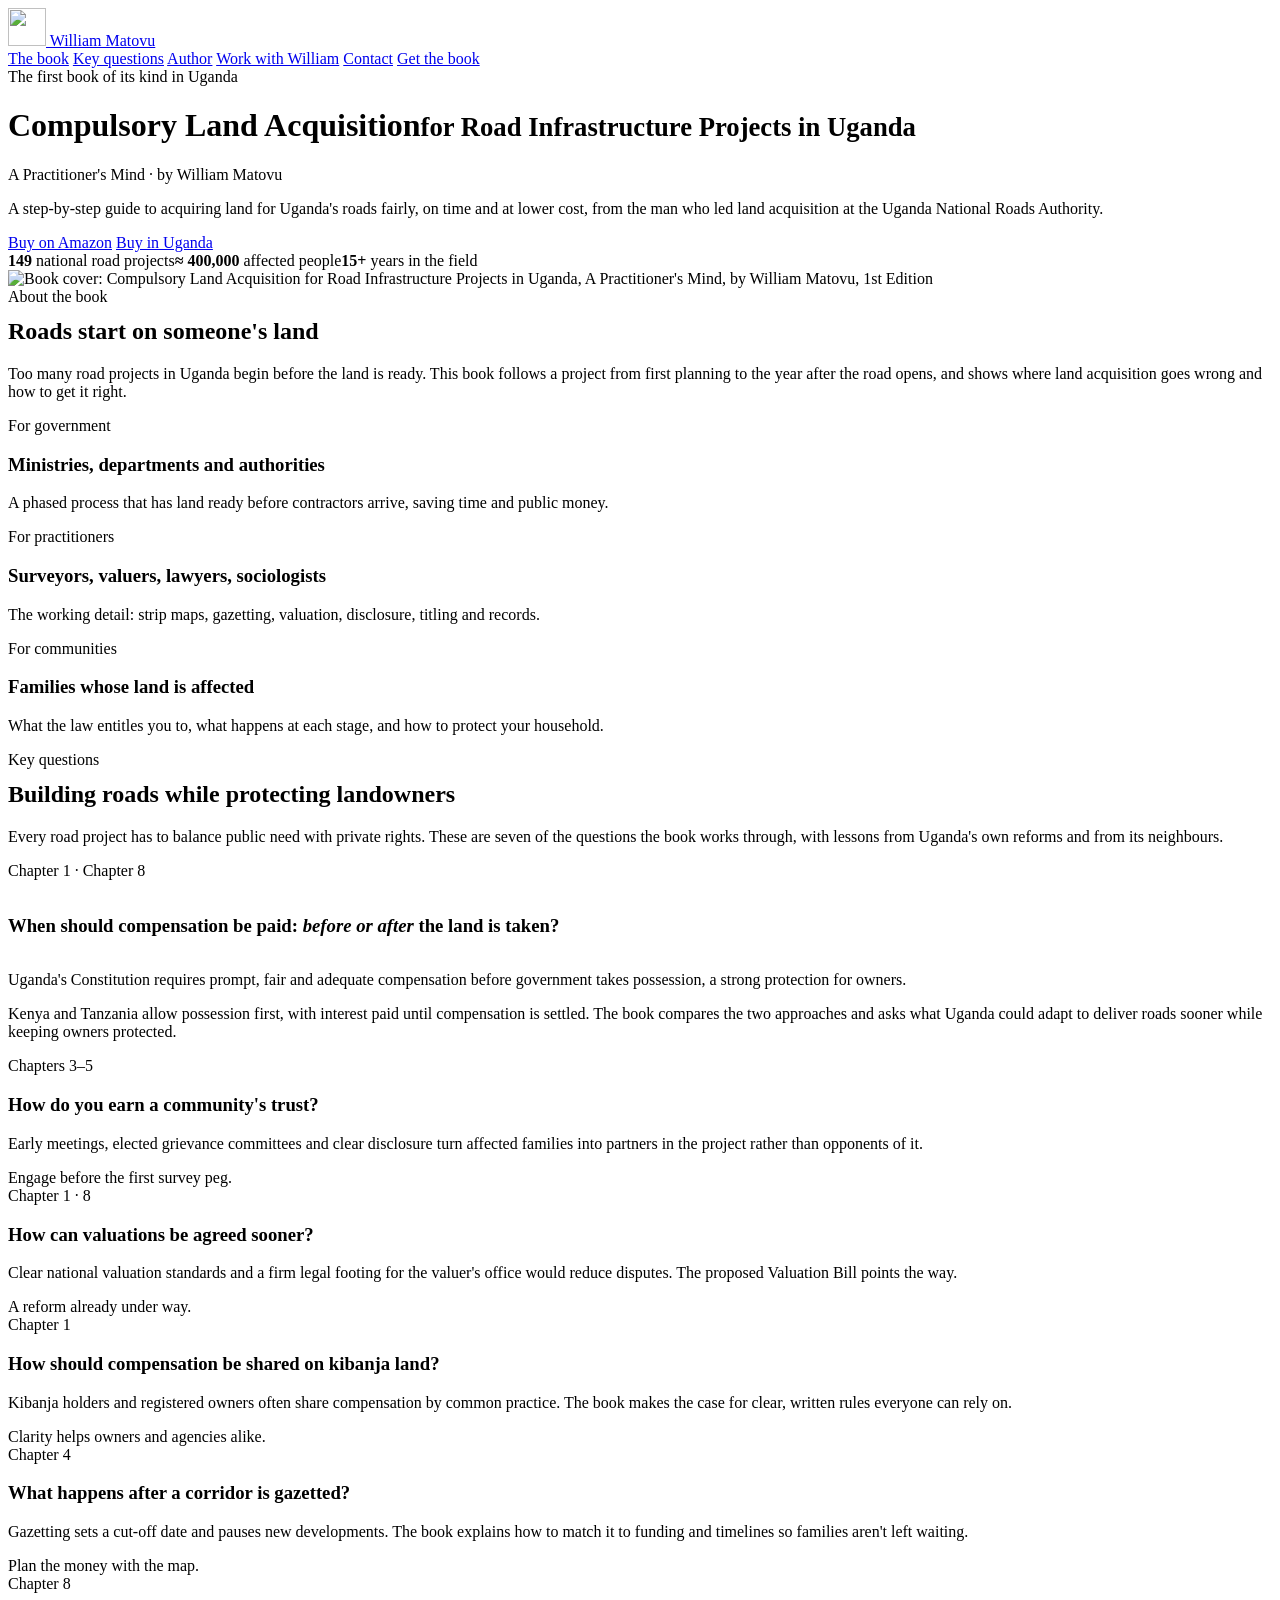
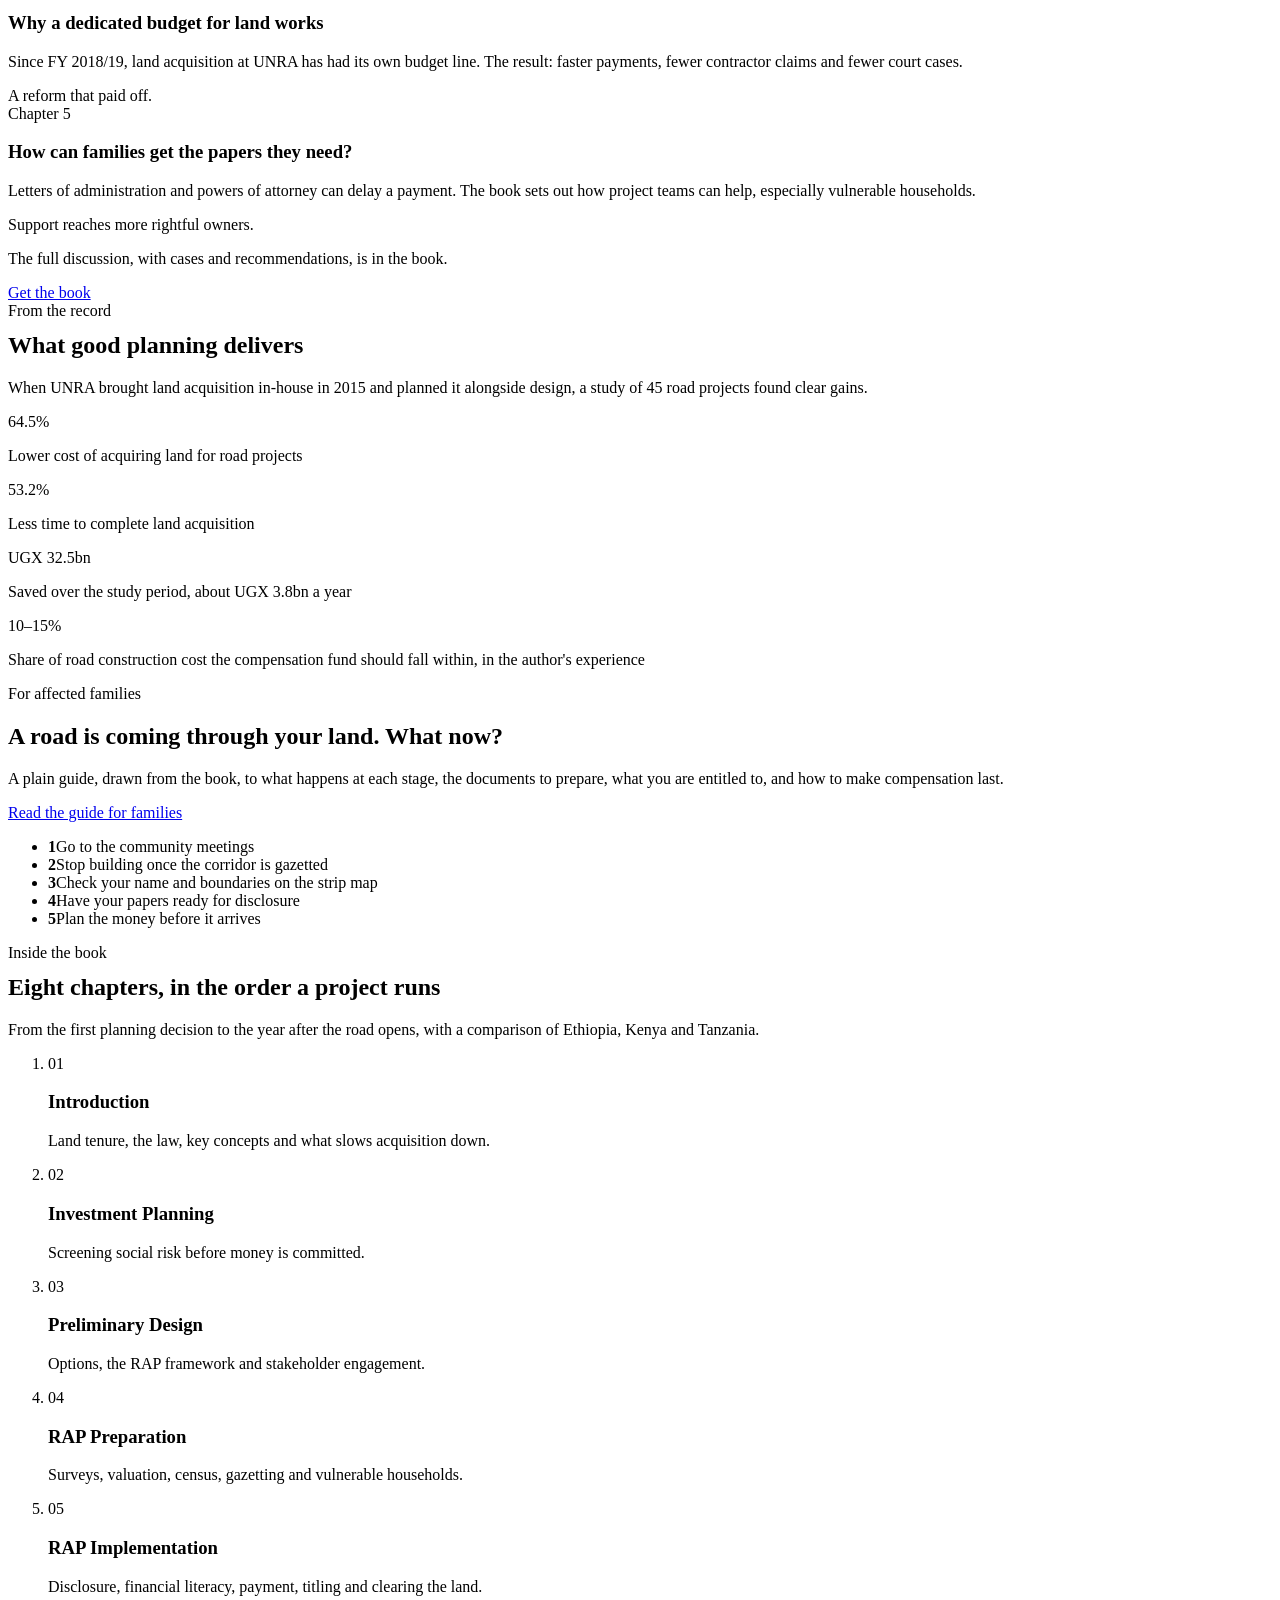
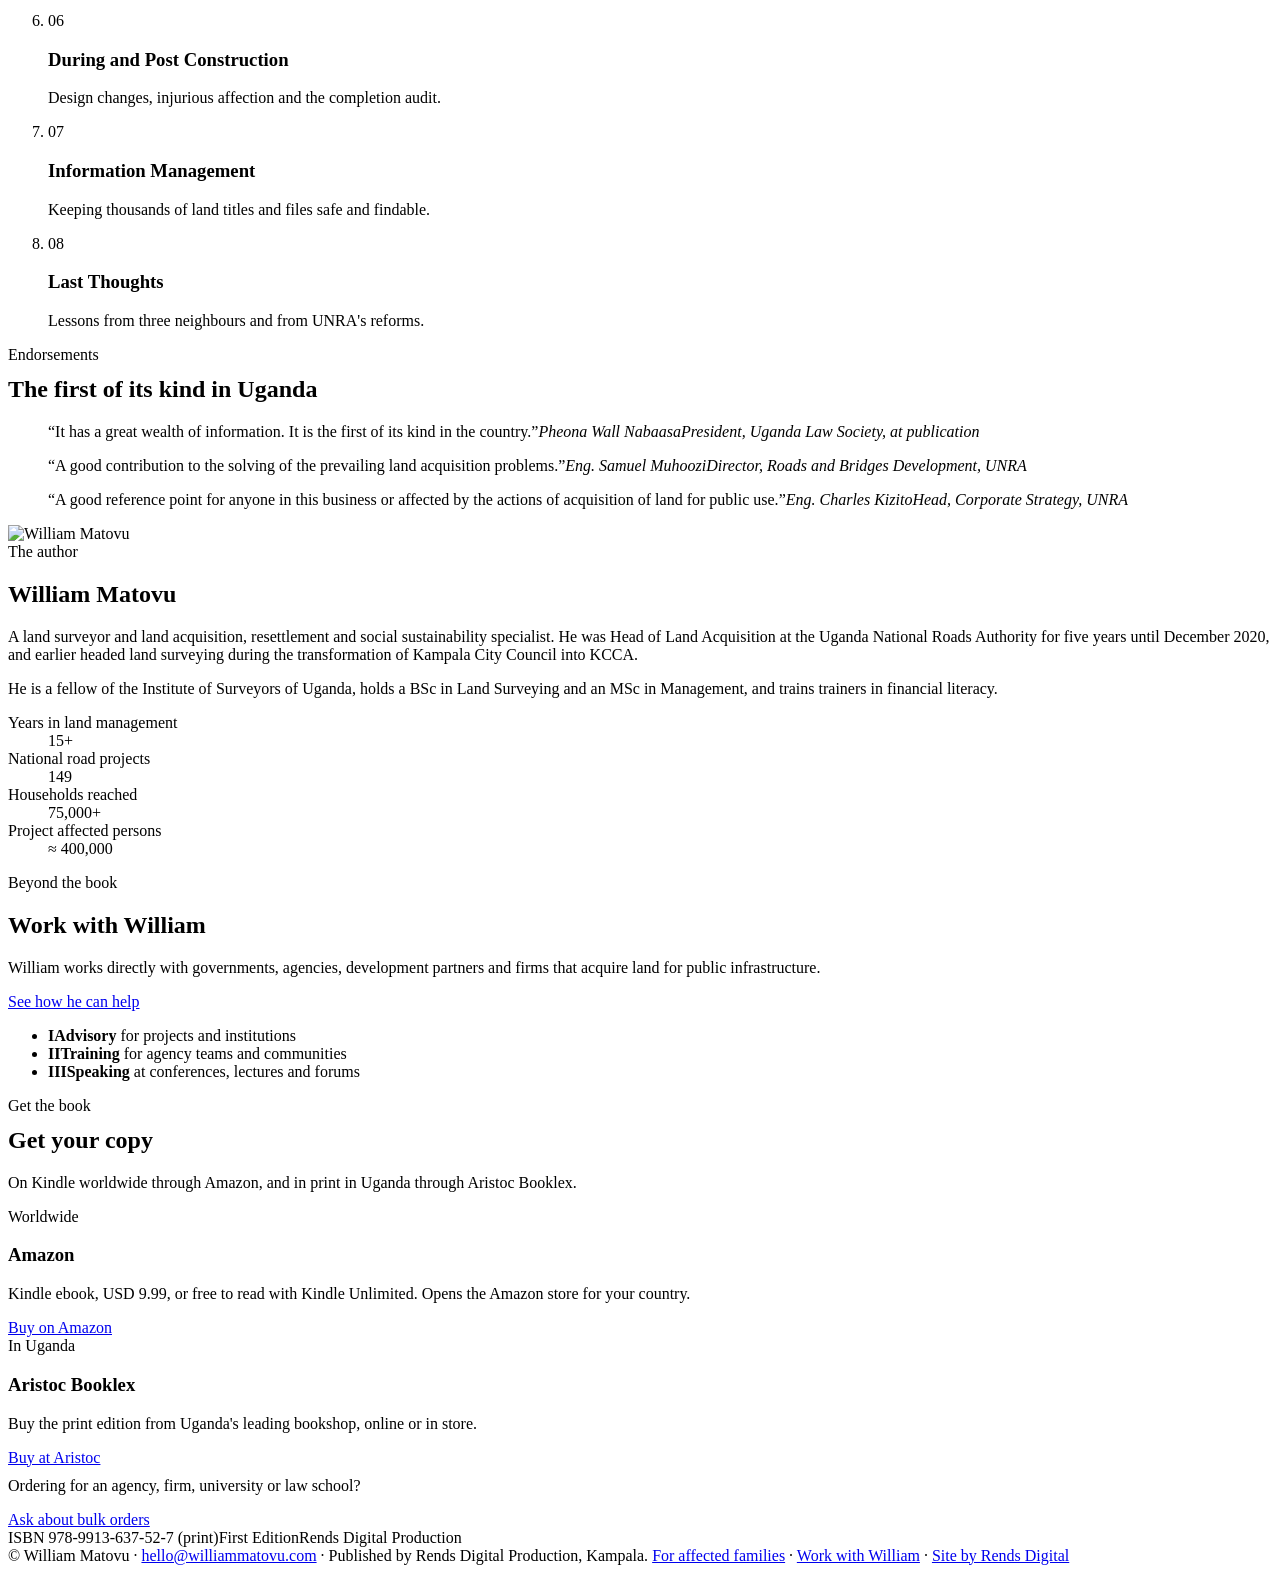
==== site/index.html @ c959d5c9 "Merge branch 'main' into launch # Conflicts: #	site/.htaccess" ====
<!doctype html>
<html lang="en">
<head>
<meta charset="utf-8">
<meta name="viewport" content="width=device-width, initial-scale=1, viewport-fit=cover">
<title>Compulsory Land Acquisition in Uganda | William Matovu</title>
<!-- The site's permanent home. Staging on book.rendsmedia.com uses the same URLs. -->
<link rel="canonical" href="https://williammatovu.com/">
<!-- Kept off Google until the author approves. Remove this line to go public. -->
<meta name="robots" content="noindex, nofollow">
<meta name="description" content="A practitioner's guide to compulsory land acquisition for road projects in Uganda, by former UNRA Head of Land Acquisition William Matovu.">
<meta property="og:title" content="Compulsory Land Acquisition for Road Infrastructure Projects in Uganda">
<meta property="og:description" content="A practitioner's guide to acquiring land for Uganda's roads fairly, on time and at lower cost. A book by William Matovu.">
<meta property="og:type" content="book">
<meta property="og:url" content="https://williammatovu.com/">
<meta property="og:site_name" content="William Matovu">
<meta property="book:author" content="William Matovu">
<meta property="book:isbn" content="9789913637527">
<meta name="theme-color" content="#282f41">
<link rel="icon" href="/favicon.ico" sizes="48x48">
<link rel="icon" href="/assets/brand/favicon.svg" type="image/svg+xml">
<link rel="apple-touch-icon" href="/assets/brand/apple-touch-icon.png">
<meta property="og:image" content="https://williammatovu.com/assets/cover-1040.jpg">
<link rel="preconnect" href="https://fonts.googleapis.com">
<link rel="preconnect" href="https://fonts.gstatic.com" crossorigin>
<link rel="stylesheet" href="https://fonts.googleapis.com/css2?family=Cinzel:wght@600;700&family=Montserrat:wght@500;600;700;800&family=Newsreader:ital,opsz,wght@0,6..72,400..600;1,6..72,400..500&display=swap">
<link rel="stylesheet" href="/assets/css/site.css?v=dev">
</head>
<body>
<header class="top">
  <div class="wrap">
    <a class="mark" href="/" aria-label="William Matovu, home">
      <img src="/assets/brand/wm-mark-on-dark.svg" width="38" height="38" alt="">
      William Matovu
    </a>
    <nav aria-label="Main">
      <a href="/#about">The book</a>
      <a href="/#debates">Key questions</a>
      <a href="/#author">Author</a>
      <a href="/work-with-william">Work with William</a>
      <a href="/contact">Contact</a>
      <a class="btn btn-red" href="/#buy">Get the book</a>
    </nav>
  </div>
</header>

<main id="top">
<div class="hero">
  <div class="wrap">
    <div>
      <span class="eyebrow">The first book of its kind in Uganda</span>
      <h1>Compulsory Land Acquisition<small>for Road Infrastructure Projects in Uganda</small></h1>
      <p class="sub">A Practitioner's Mind · by William Matovu</p>
      <p class="lede">A step-by-step guide to acquiring land for Uganda's roads fairly, on time and at lower cost, from the man who led land acquisition at the Uganda National Roads Authority.</p>
      <div class="ctas">
        <a class="btn btn-red" data-amazon href="https://www.amazon.com/dp/B0B9K66JQT" target="_blank" rel="noopener">Buy on Amazon</a>
        <a class="btn" href="#buy">Buy in Uganda</a>
      </div>
      <div class="meta"><span><b>149</b> national road projects</span><span><b>≈ 400,000</b> affected people</span><span><b>15+</b> years in the field</span></div>
    </div>
    <div class="coverwrap">
      <picture>
        <source type="image/webp" srcset="/assets/cover-520.webp 520w, /assets/cover-1040.webp 1040w" sizes="(max-width: 860px) 270px, 360px">
        <img class="cover" src="/assets/cover-520.jpg" srcset="/assets/cover-520.jpg 520w, /assets/cover-1040.jpg 1040w" sizes="(max-width: 860px) 270px, 360px" width="1039" height="1476" alt="Book cover: Compulsory Land Acquisition for Road Infrastructure Projects in Uganda, A Practitioner's Mind, by William Matovu, 1st Edition" fetchpriority="high">
      </picture>
    </div>
  </div>
</div>

<section id="about">
  <div class="wrap">
    <div class="head">
      <div><span class="eyebrow">About the book</span><h2 style="margin-top:12px">Roads start on someone's land</h2></div>
      <p>Too many road projects in Uganda begin before the land is ready. This book follows a project from first planning to the year after the road opens, and shows where land acquisition goes wrong and how to get it right.</p>
    </div>
    <div class="who">
      <div><span class="eyebrow">For government</span><h3>Ministries, departments and authorities</h3><p>A phased process that has land ready before contractors arrive, saving time and public money.</p></div>
      <div><span class="eyebrow">For practitioners</span><h3>Surveyors, valuers, lawyers, sociologists</h3><p>The working detail: strip maps, gazetting, valuation, disclosure, titling and records.</p></div>
      <div><span class="eyebrow">For communities</span><h3>Families whose land is affected</h3><p>What the law entitles you to, what happens at each stage, and how to protect your household.</p></div>
    </div>
  </div>
</section>

<section class="debates" id="debates">
  <div class="wrap">
    <div class="head">
      <div><span class="eyebrow">Key questions</span><h2 style="margin-top:12px">Building roads while protecting landowners</h2></div>
      <p>Every road project has to balance public need with private rights. These are seven of the questions the book works through, with lessons from Uganda's own reforms and from its neighbours.</p>
    </div>

    <article class="feature">
      <div style="display:flex;flex-direction:column;gap:16px">
        <span class="tag">Chapter 1 · Chapter 8</span>
        <h3>When should compensation be paid: <em>before or after</em> the land is taken?</h3>
      </div>
      <div class="say">
        <p>Uganda's Constitution requires prompt, fair and adequate compensation before government takes possession, a strong protection for owners.</p>
        <p>Kenya and Tanzania allow possession first, with interest paid until compensation is settled. The book compares the two approaches and asks what Uganda could adapt to deliver roads sooner while keeping owners protected.</p>
      </div>
    </article>

    <div class="grid">
      <article class="card"><span class="tag">Chapters 3–5</span><h3>How do you earn a community's trust?</h3><p>Early meetings, elected grievance committees and clear disclosure turn affected families into partners in the project rather than opponents of it.</p><span class="fact">Engage before the first survey peg.</span></article>
      <article class="card"><span class="tag">Chapter 1 · 8</span><h3>How can valuations be agreed sooner?</h3><p>Clear national valuation standards and a firm legal footing for the valuer's office would reduce disputes. The proposed Valuation Bill points the way.</p><span class="fact">A reform already under way.</span></article>
      <article class="card"><span class="tag">Chapter 1</span><h3>How should compensation be shared on kibanja land?</h3><p>Kibanja holders and registered owners often share compensation by common practice. The book makes the case for clear, written rules everyone can rely on.</p><span class="fact">Clarity helps owners and agencies alike.</span></article>
      <article class="card"><span class="tag">Chapter 4</span><h3>What happens after a corridor is gazetted?</h3><p>Gazetting sets a cut-off date and pauses new developments. The book explains how to match it to funding and timelines so families aren't left waiting.</p><span class="fact">Plan the money with the map.</span></article>
      <article class="card"><span class="tag">Chapter 8</span><h3>Why a dedicated budget for land works</h3><p>Since FY 2018/19, land acquisition at UNRA has had its own budget line. The result: faster payments, fewer contractor claims and fewer court cases.</p><span class="fact">A reform that paid off.</span></article>
      <article class="card"><span class="tag">Chapter 5</span><h3>How can families get the papers they need?</h3><p>Letters of administration and powers of attorney can delay a payment. The book sets out how project teams can help, especially vulnerable households.</p><span class="fact">Support reaches more rightful owners.</span></article>
    </div>

    <div class="cta-line"><p>The full discussion, with cases and recommendations, is in the book.</p><a class="btn btn-red" href="#buy">Get the book</a></div>
  </div>
</section>

<section id="numbers">
  <div class="wrap">
    <div class="head">
      <div><span class="eyebrow">From the record</span><h2 style="margin-top:12px">What good planning delivers</h2></div>
      <p>When UNRA brought land acquisition in-house in 2015 and planned it alongside design, a study of 45 road projects found clear gains.</p>
    </div>
    <div class="nums">
      <div><div class="n red">64.5%</div><p>Lower cost of acquiring land for road projects</p></div>
      <div><div class="n red">53.2%</div><p>Less time to complete land acquisition</p></div>
      <div><div class="n">UGX 32.5bn</div><p>Saved over the study period, about UGX 3.8bn a year</p></div>
      <div><div class="n">10–15%</div><p>Share of road construction cost the compensation fund should fall within, in the author's experience</p></div>
    </div>
  </div>
</section>

<section class="teaser" id="affected">
  <div class="wrap">
    <div>
      <span class="eyebrow">For affected families</span>
      <h2>A road is coming through your land. What now?</h2>
      <p>A plain guide, drawn from the book, to what happens at each stage, the documents to prepare, what you are entitled to, and how to make compensation last.</p>
      <div class="actions"><a class="btn btn-red" href="/if-your-land-is-affected">Read the guide for families</a></div>
    </div>
    <ul>
      <li><b>1</b><span>Go to the community meetings</span></li>
      <li><b>2</b><span>Stop building once the corridor is gazetted</span></li>
      <li><b>3</b><span>Check your name and boundaries on the strip map</span></li>
      <li><b>4</b><span>Have your papers ready for disclosure</span></li>
      <li><b>5</b><span>Plan the money before it arrives</span></li>
    </ul>
  </div>
</section>

<section class="inside" id="inside">
  <div class="wrap">
    <div class="head">
      <div><span class="eyebrow">Inside the book</span><h2 style="margin-top:12px">Eight chapters, in the order a project runs</h2></div>
      <p>From the first planning decision to the year after the road opens, with a comparison of Ethiopia, Kenya and Tanzania.</p>
    </div>
    <ol class="chap">
      <li><span class="i">01</span><div><h3>Introduction</h3><p>Land tenure, the law, key concepts and what slows acquisition down.</p></div></li>
      <li><span class="i">02</span><div><h3>Investment Planning</h3><p>Screening social risk before money is committed.</p></div></li>
      <li><span class="i">03</span><div><h3>Preliminary Design</h3><p>Options, the RAP framework and stakeholder engagement.</p></div></li>
      <li><span class="i">04</span><div><h3>RAP Preparation</h3><p>Surveys, valuation, census, gazetting and vulnerable households.</p></div></li>
      <li><span class="i">05</span><div><h3>RAP Implementation</h3><p>Disclosure, financial literacy, payment, titling and clearing the land.</p></div></li>
      <li><span class="i">06</span><div><h3>During and Post Construction</h3><p>Design changes, injurious affection and the completion audit.</p></div></li>
      <li><span class="i">07</span><div><h3>Information Management</h3><p>Keeping thousands of land titles and files safe and findable.</p></div></li>
      <li><span class="i">08</span><div><h3>Last Thoughts</h3><p>Lessons from three neighbours and from UNRA's reforms.</p></div></li>
    </ol>
  </div>
</section>

<section id="praise">
  <div class="wrap">
    <div class="head"><div><span class="eyebrow">Endorsements</span><h2 style="margin-top:12px">The first of its kind in Uganda</h2></div></div>
    <div class="quotes">
      <blockquote><q>It has a great wealth of information. It is the first of its kind in the country.</q><cite>Pheona Wall Nabaasa<span>President, Uganda Law Society, at publication</span></cite></blockquote>
      <blockquote><q>A good contribution to the solving of the prevailing land acquisition problems.</q><cite>Eng. Samuel Muhoozi<span>Director, Roads and Bridges Development, UNRA</span></cite></blockquote>
      <blockquote><q>A good reference point for anyone in this business or affected by the actions of acquisition of land for public use.</q><cite>Eng. Charles Kizito<span>Head, Corporate Strategy, UNRA</span></cite></blockquote>
    </div>
  </div>
</section>

<section class="author" id="author">
  <div class="wrap">
    <figure class="portrait" style="margin:0">
      <picture>
        <source type="image/webp" srcset="/assets/william-matovu.webp">
        <img src="/assets/william-matovu.jpg" width="490" height="613" alt="William Matovu" loading="lazy">
      </picture>
    </figure>
    <div class="text">
    <div class="bio">
      <span class="eyebrow">The author</span>
      <h2>William Matovu</h2>
      <p>A land surveyor and land acquisition, resettlement and social sustainability specialist. He was Head of Land Acquisition at the Uganda National Roads Authority for five years until December 2020, and earlier headed land surveying during the transformation of Kampala City Council into KCCA.</p>
      <p>He is a fellow of the Institute of Surveyors of Uganda, holds a BSc in Land Surveying and an MSc in Management, and trains trainers in financial literacy.</p>
    </div>
    <dl>
      <div><dt>Years in land management</dt><dd>15+</dd></div>
      <div><dt>National road projects</dt><dd>149</dd></div>
      <div><dt>Households reached</dt><dd>75,000+</dd></div>
      <div><dt>Project affected persons</dt><dd>≈ 400,000</dd></div>
    </dl>
    </div>
  </div>
</section>

<section class="teaser work-teaser" id="work">
  <div class="wrap">
    <div>
      <span class="eyebrow">Beyond the book</span>
      <h2>Work with William</h2>
      <p>William works directly with governments, agencies, development partners and firms that acquire land for public infrastructure.</p>
      <div class="actions"><a class="btn" href="/work-with-william">See how he can help</a></div>
    </div>
    <ul>
      <li><b>I</b><span><strong>Advisory</strong> for projects and institutions</span></li>
      <li><b>II</b><span><strong>Training</strong> for agency teams and communities</span></li>
      <li><b>III</b><span><strong>Speaking</strong> at conferences, lectures and forums</span></li>
    </ul>
  </div>
</section>

<section class="buy" id="buy">
  <div class="wrap">
    <div class="head">
      <div><span class="eyebrow">Get the book</span><h2 style="margin-top:12px">Get your copy</h2></div>
      <p>On Kindle worldwide through Amazon, and in print in Uganda through Aristoc Booklex.</p>
    </div>
    <div class="opts">
      <div class="opt">
        <span class="eyebrow">Worldwide</span>
        <h3>Amazon</h3>
        <p>Kindle ebook, USD 9.99, or free to read with Kindle Unlimited. Opens the Amazon store for your country.</p>
        <a class="btn btn-red" id="amazon" data-amazon href="https://www.amazon.com/dp/B0B9K66JQT" target="_blank" rel="noopener">Buy on Amazon</a>
      </div>
      <div class="opt">
        <span class="eyebrow">In Uganda</span>
        <h3>Aristoc Booklex</h3>
        <p>Buy the print edition from Uganda's leading bookshop, online or in store.</p>
        <a class="btn btn-red" href="https://www.aristocbooklex.com/book/compulsory-land-acquisition-for-road-infrastructure-in-uganda" target="_blank" rel="noopener">Buy at Aristoc</a>
        <p style="margin-top:10px">Ordering for an agency, firm, university or law school?</p>
        <a class="btn" href="/contact?enquiry=bulk">Ask about bulk orders</a>
      </div>
    </div>
    <div class="isbn"><span>ISBN 978-9913-637-52-7 (print)</span><span>First Edition</span><span>Rends Digital Production</span></div>
  </div>
</section>
</main>

<footer>
  <div class="wrap">
    <span>© William Matovu · <a href="/contact">hello@williammatovu.com</a> · Published by Rends Digital Production, Kampala.</span>
    <span><a href="/if-your-land-is-affected">For affected families</a> · <a href="/work-with-william">Work with William</a> · <a href="https://rendsmedia.com" target="_blank" rel="noopener">Site by Rends Digital</a></span>
  </div>
</footer>
<script src="/assets/js/site.js?v=dev"></script>
</body>
</html>
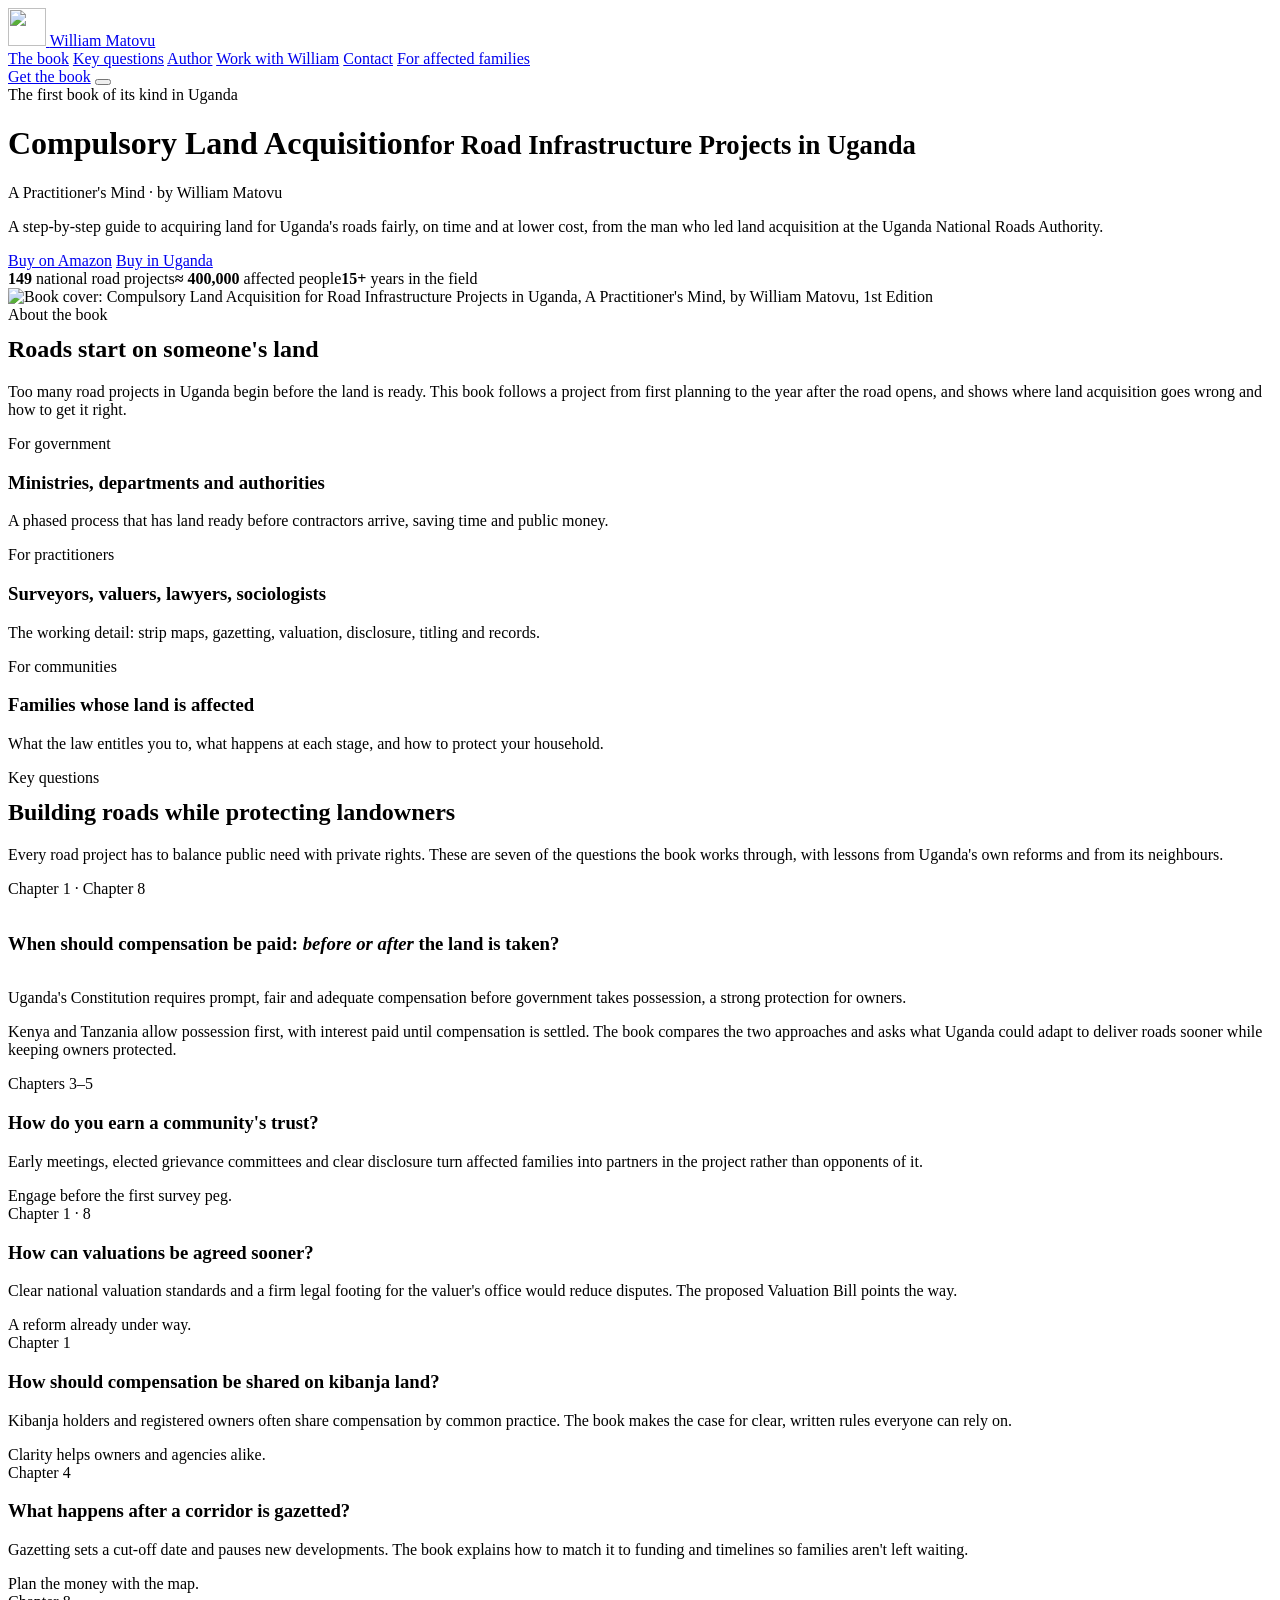
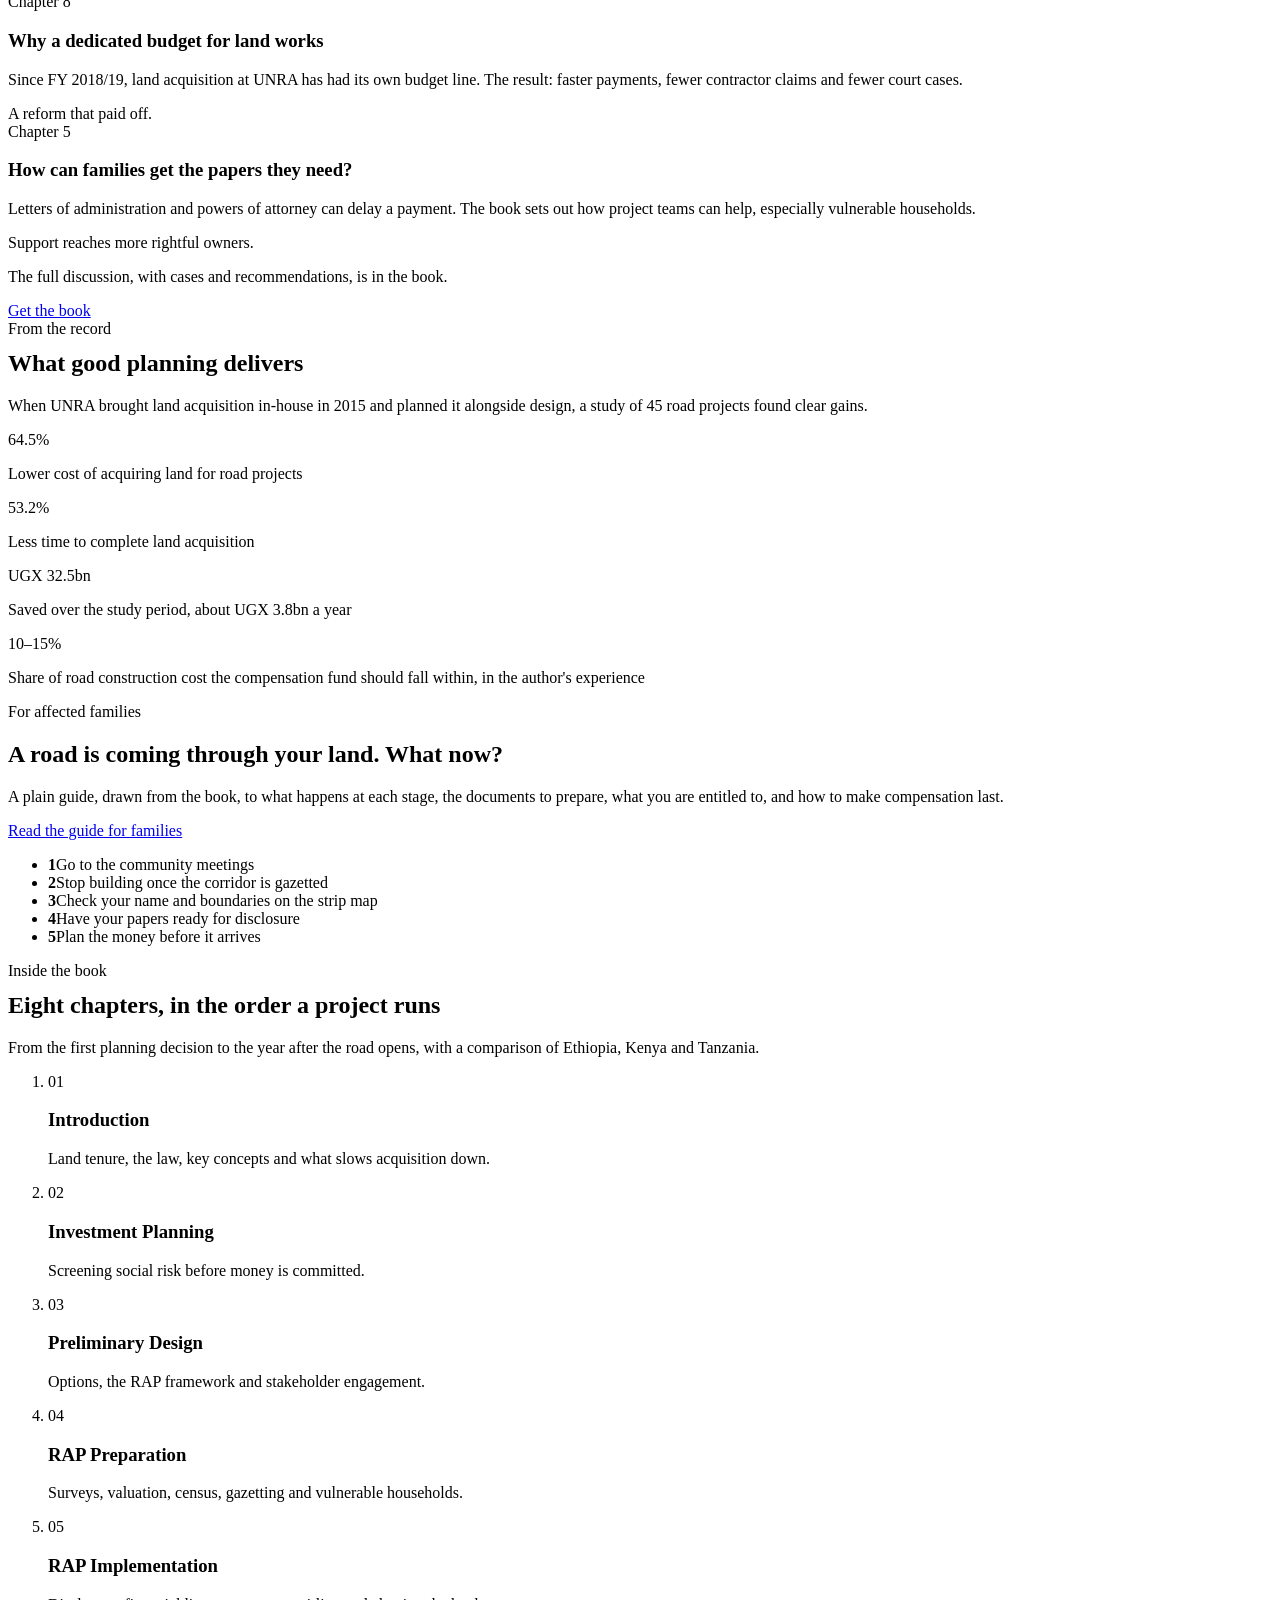
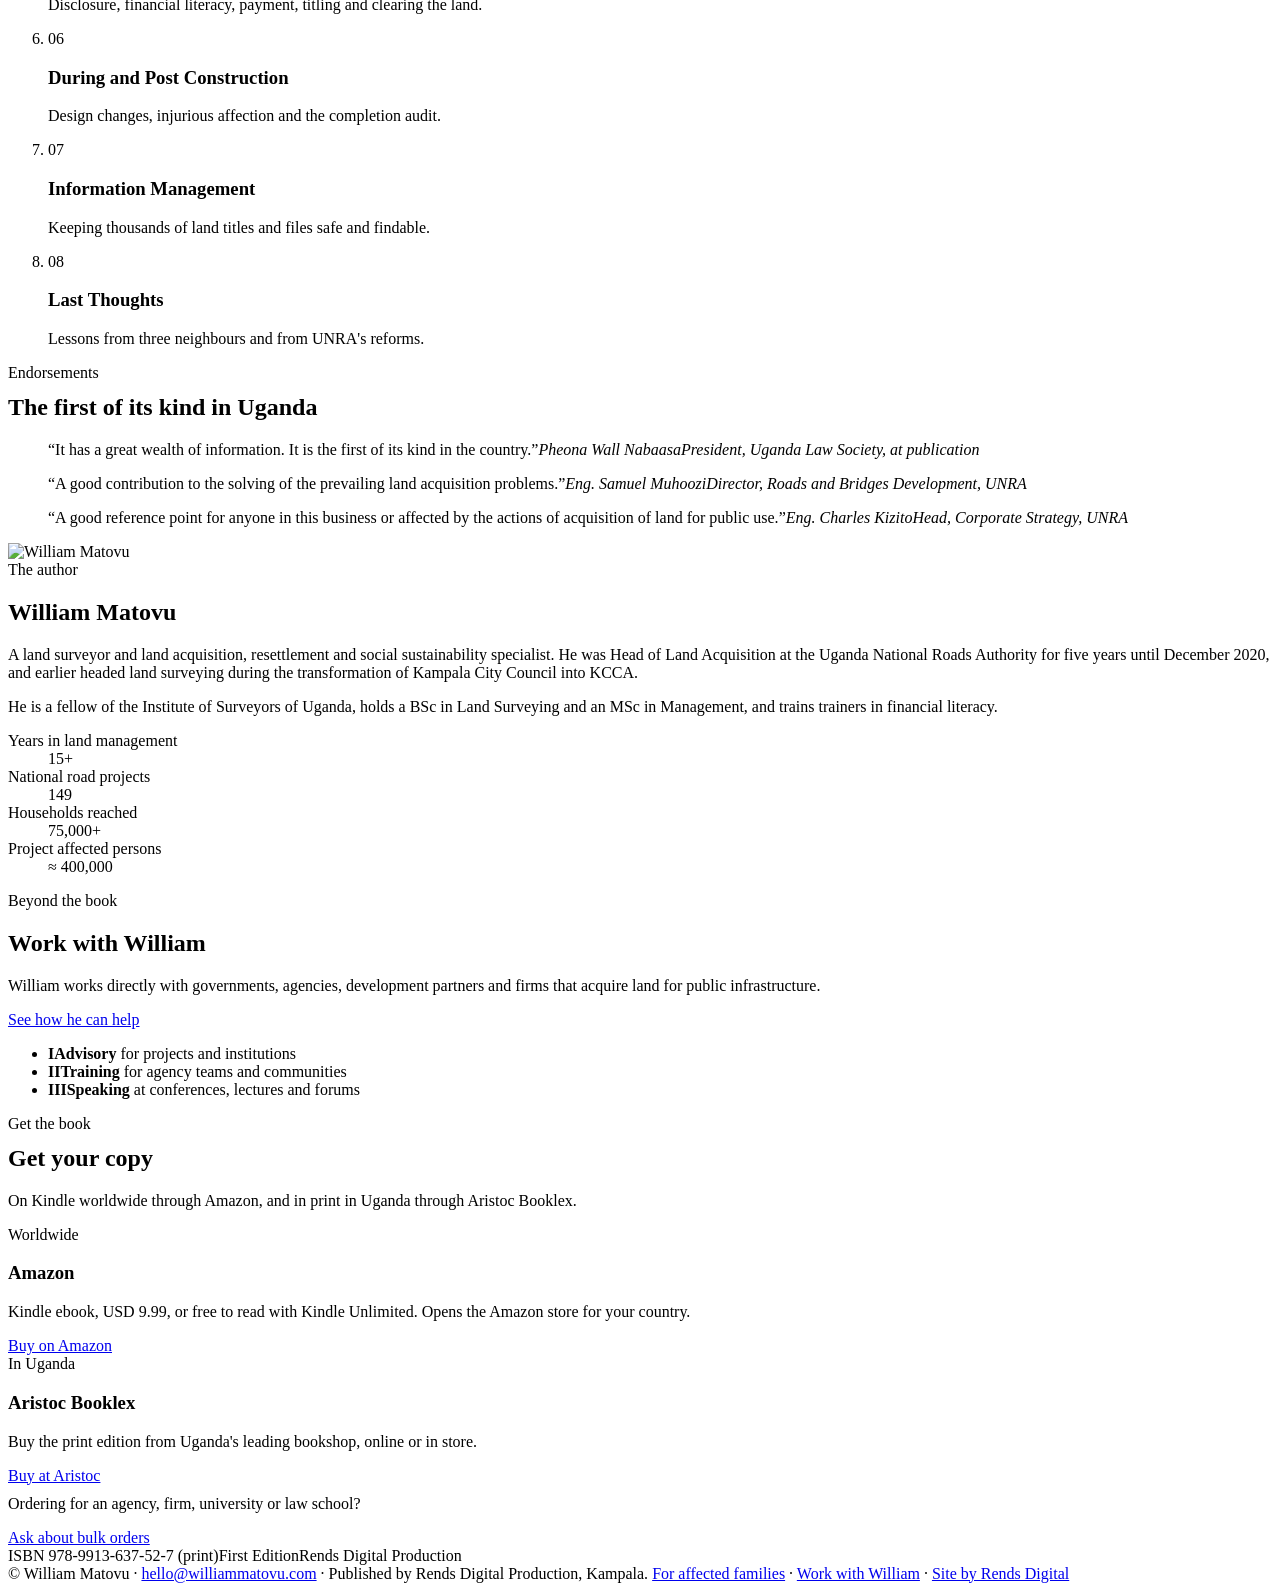
==== commit 0b956499: "Add mobile menu button on every page - Menu button opens a panel with all page links, including the " ====
--- a/site/index.html
+++ b/site/index.html
@@ -6,7 +6,7 @@
 <title>Compulsory Land Acquisition in Uganda | William Matovu</title>
 <!-- The site's permanent home. Staging on book.rendsmedia.com uses the same URLs. -->
 <link rel="canonical" href="https://williammatovu.com/">
-<!-- Kept off Google until the author approves. Remove this line to go public. -->
+<!-- STAGING: remove this line when going live on williammatovu.com -->
 <meta name="robots" content="noindex, nofollow">
 <meta name="description" content="A practitioner's guide to compulsory land acquisition for road projects in Uganda, by former UNRA Head of Land Acquisition William Matovu.">
 <meta property="og:title" content="Compulsory Land Acquisition for Road Infrastructure Projects in Uganda">
@@ -31,16 +31,20 @@
   <div class="wrap">
     <a class="mark" href="/" aria-label="William Matovu, home">
       <img src="/assets/brand/wm-mark-on-dark.svg" width="38" height="38" alt="">
-      William Matovu
+      <span class="name">William Matovu</span>
     </a>
-    <nav aria-label="Main">
+    <nav id="site-nav" aria-label="Main">
       <a href="/#about">The book</a>
       <a href="/#debates">Key questions</a>
       <a href="/#author">Author</a>
       <a href="/work-with-william">Work with William</a>
       <a href="/contact">Contact</a>
+      <a class="nav-extra" href="/if-your-land-is-affected">For affected families</a>
+    </nav>
+    <div class="top-actions">
       <a class="btn btn-red" href="/#buy">Get the book</a>
-    </nav>
+      <button class="menu-toggle" type="button" aria-expanded="false" aria-controls="site-nav" aria-label="Open menu"><span class="bars" aria-hidden="true"></span></button>
+    </div>
   </div>
 </header>
 
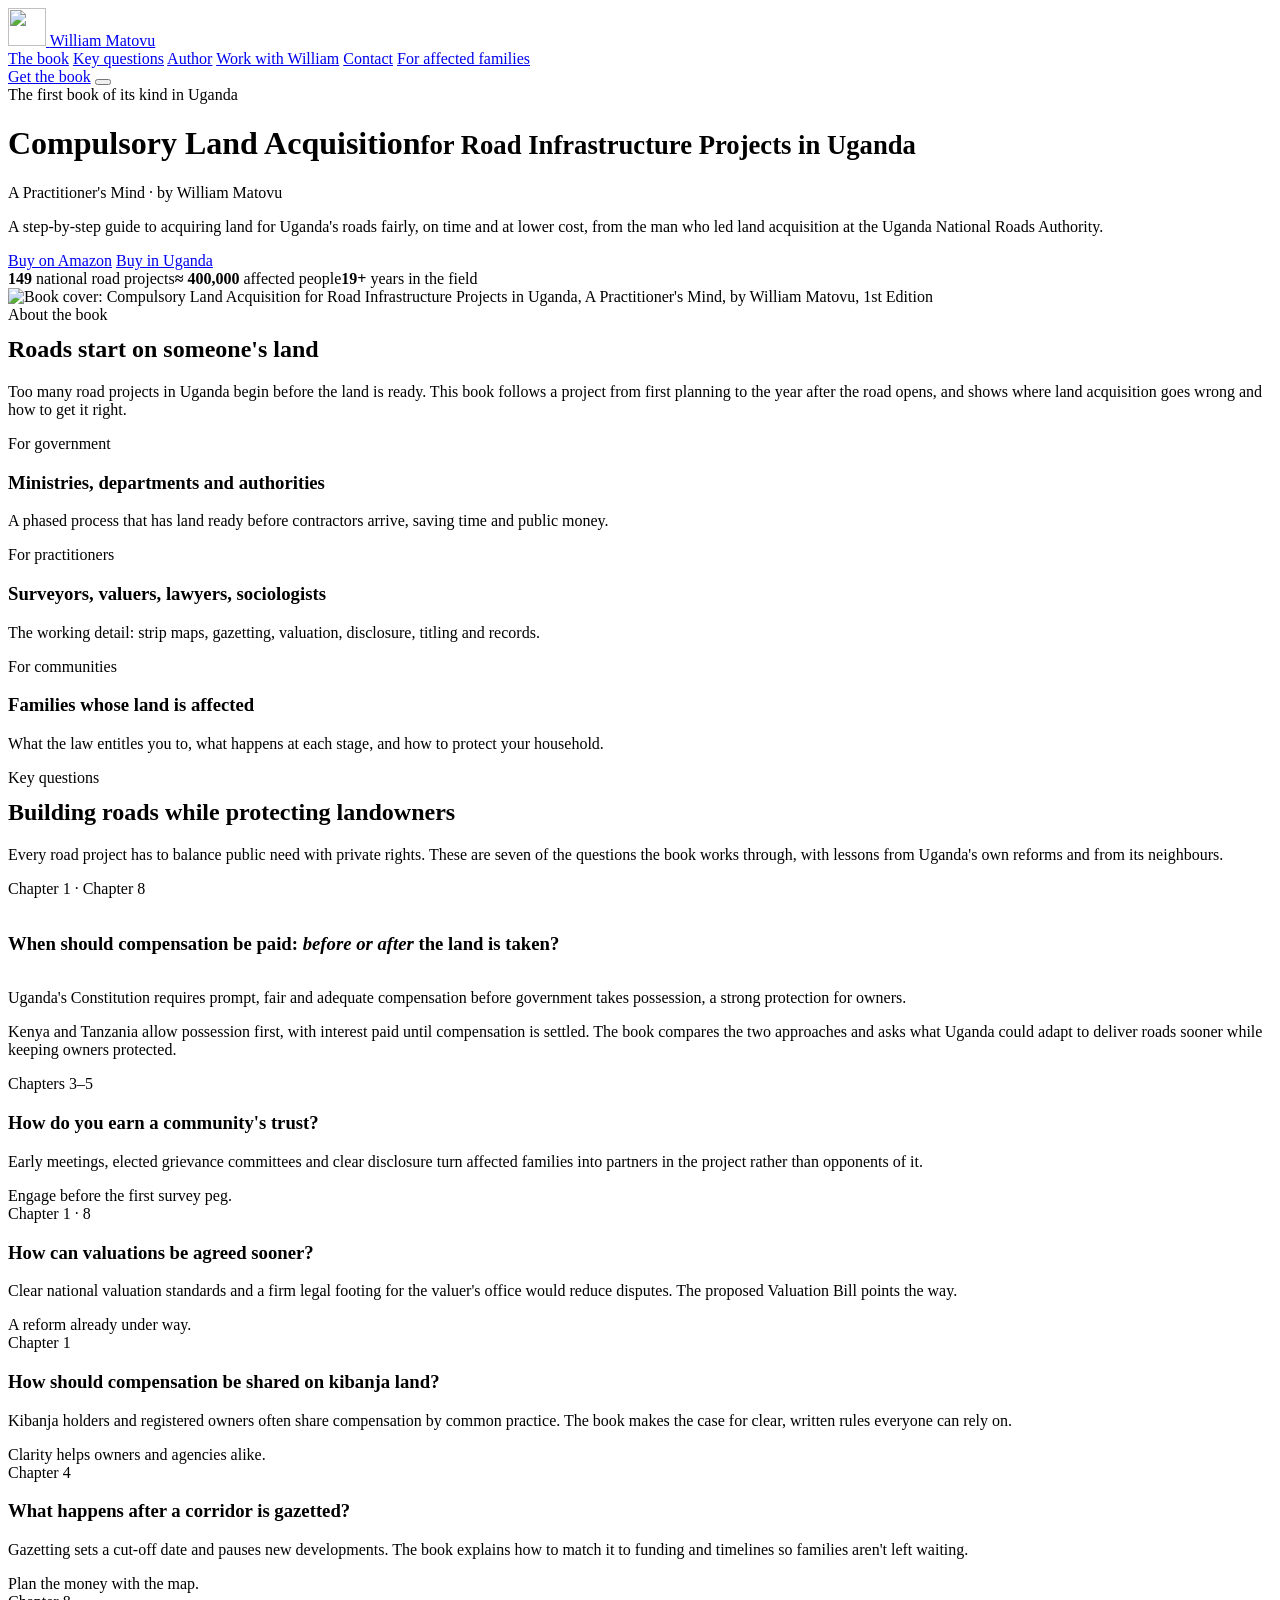
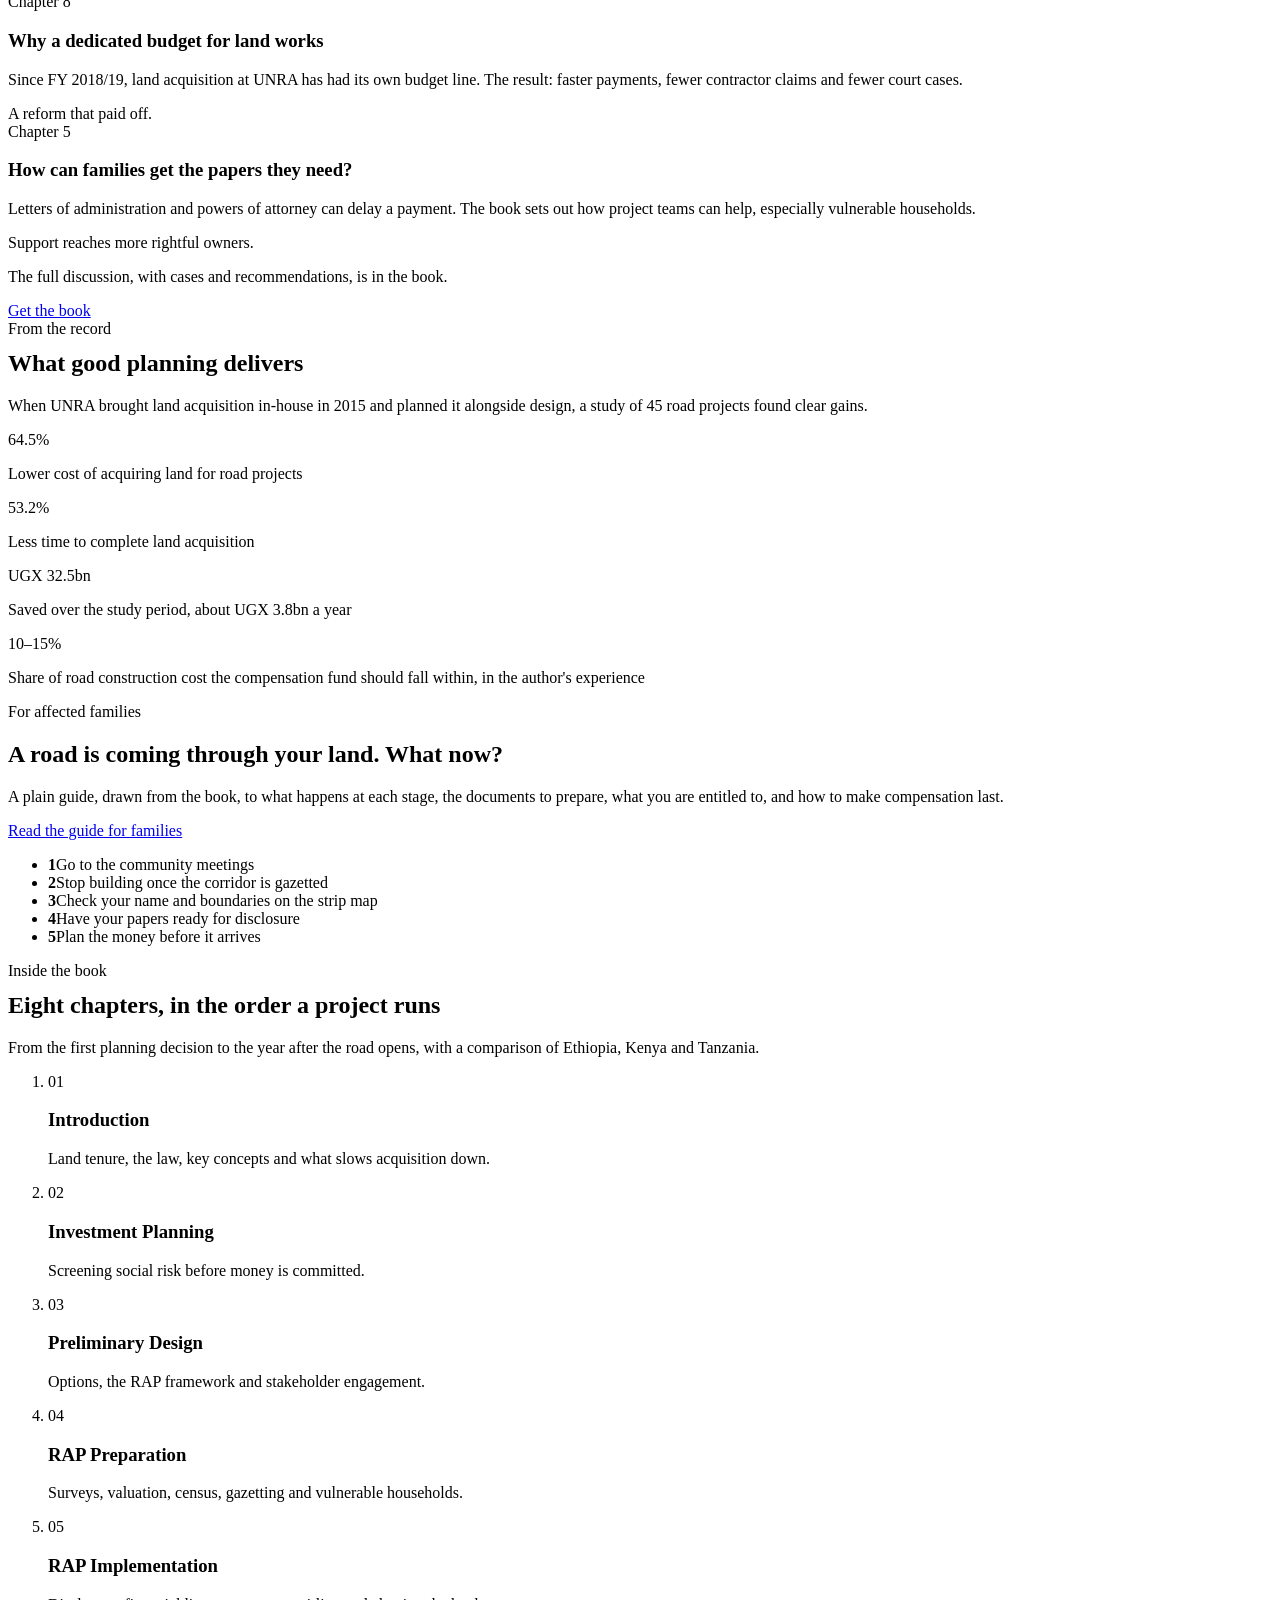
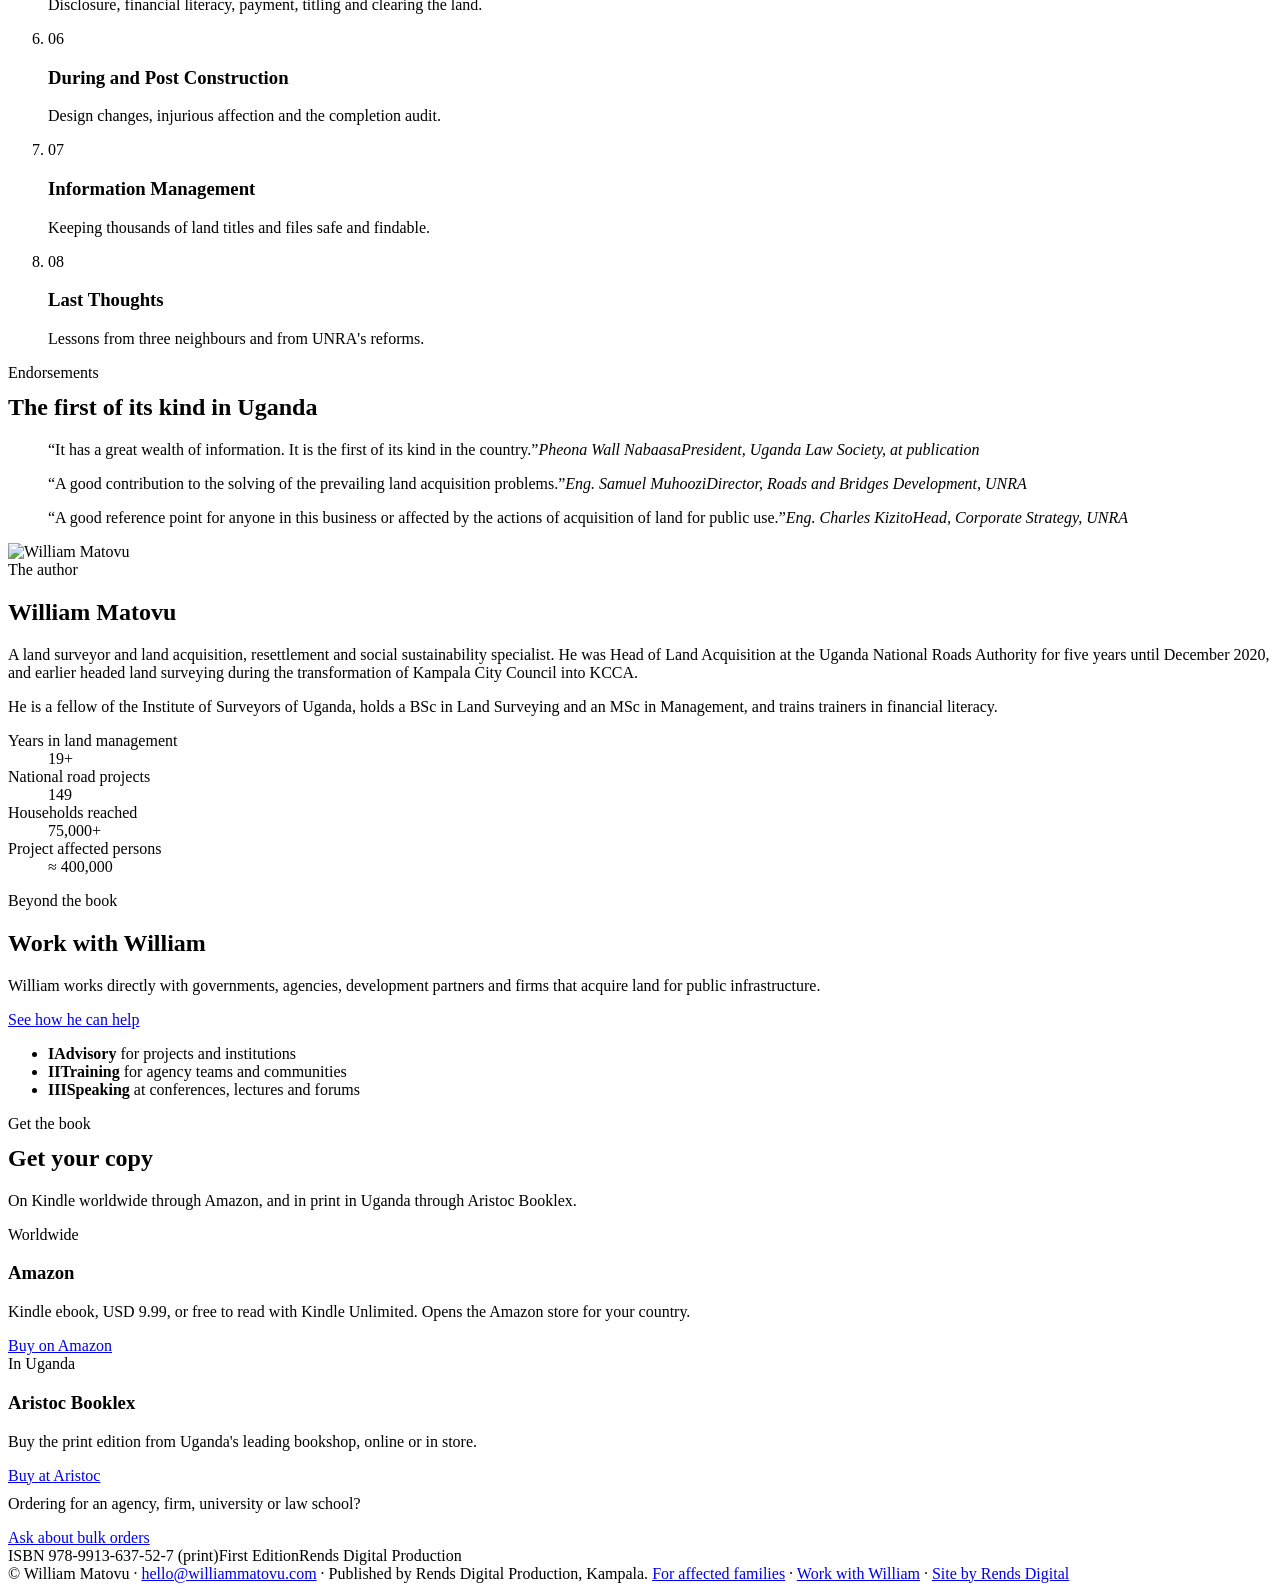
==== commit 960761cc: "More contrast: light top bar and bands, navy kept for cover hero and footer; 19+ years experience - " ====
--- a/site/index.html
+++ b/site/index.html
@@ -30,7 +30,7 @@
 <header class="top">
   <div class="wrap">
     <a class="mark" href="/" aria-label="William Matovu, home">
-      <img src="/assets/brand/wm-mark-on-dark.svg" width="38" height="38" alt="">
+      <img src="/assets/brand/wm-mark.svg" width="38" height="38" alt="">
       <span class="name">William Matovu</span>
     </a>
     <nav id="site-nav" aria-label="Main">
@@ -60,7 +60,7 @@
         <a class="btn btn-red" data-amazon href="https://www.amazon.com/dp/B0B9K66JQT" target="_blank" rel="noopener">Buy on Amazon</a>
         <a class="btn" href="#buy">Buy in Uganda</a>
       </div>
-      <div class="meta"><span><b>149</b> national road projects</span><span><b>≈ 400,000</b> affected people</span><span><b>15+</b> years in the field</span></div>
+      <div class="meta"><span><b>149</b> national road projects</span><span><b>≈ 400,000</b> affected people</span><span><b>19+</b> years in the field</span></div>
     </div>
     <div class="coverwrap">
       <picture>
@@ -195,7 +195,7 @@
       <p>He is a fellow of the Institute of Surveyors of Uganda, holds a BSc in Land Surveying and an MSc in Management, and trains trainers in financial literacy.</p>
     </div>
     <dl>
-      <div><dt>Years in land management</dt><dd>15+</dd></div>
+      <div><dt>Years in land management</dt><dd>19+</dd></div>
       <div><dt>National road projects</dt><dd>149</dd></div>
       <div><dt>Households reached</dt><dd>75,000+</dd></div>
       <div><dt>Project affected persons</dt><dd>≈ 400,000</dd></div>
